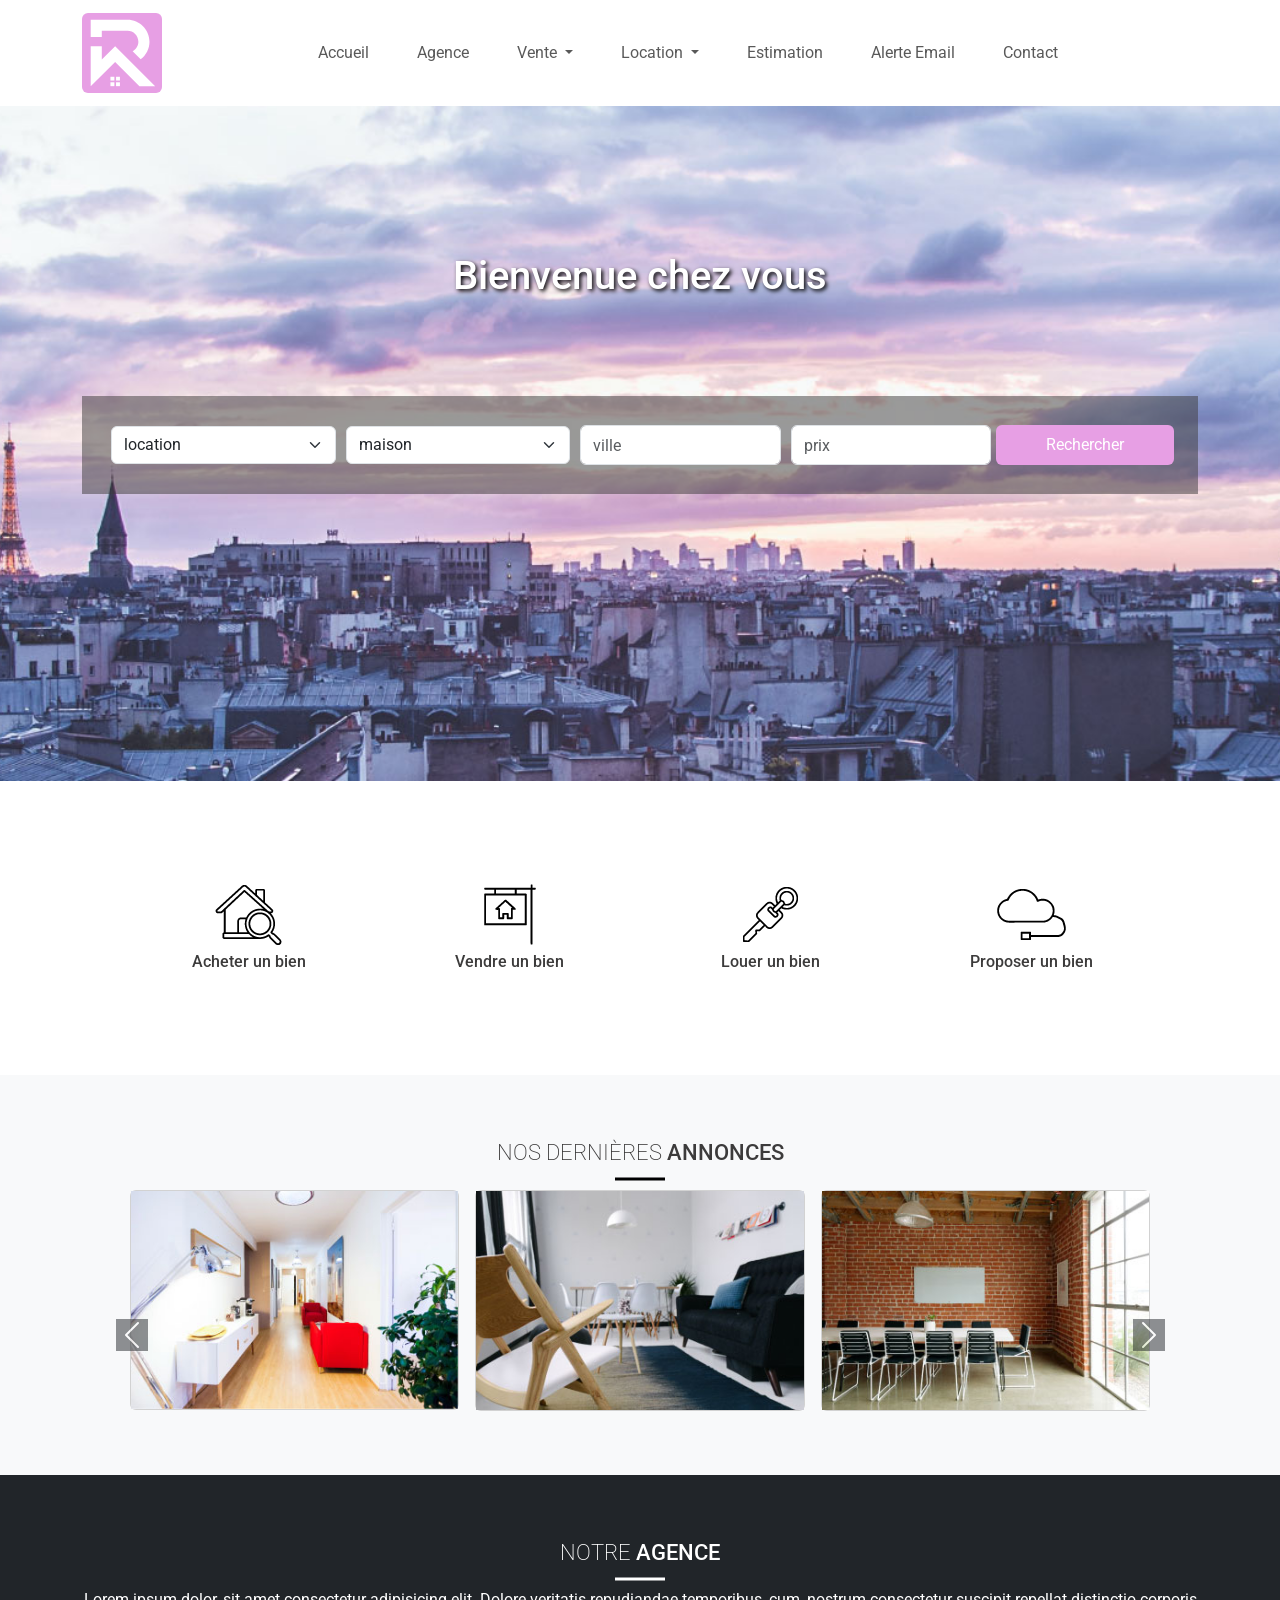
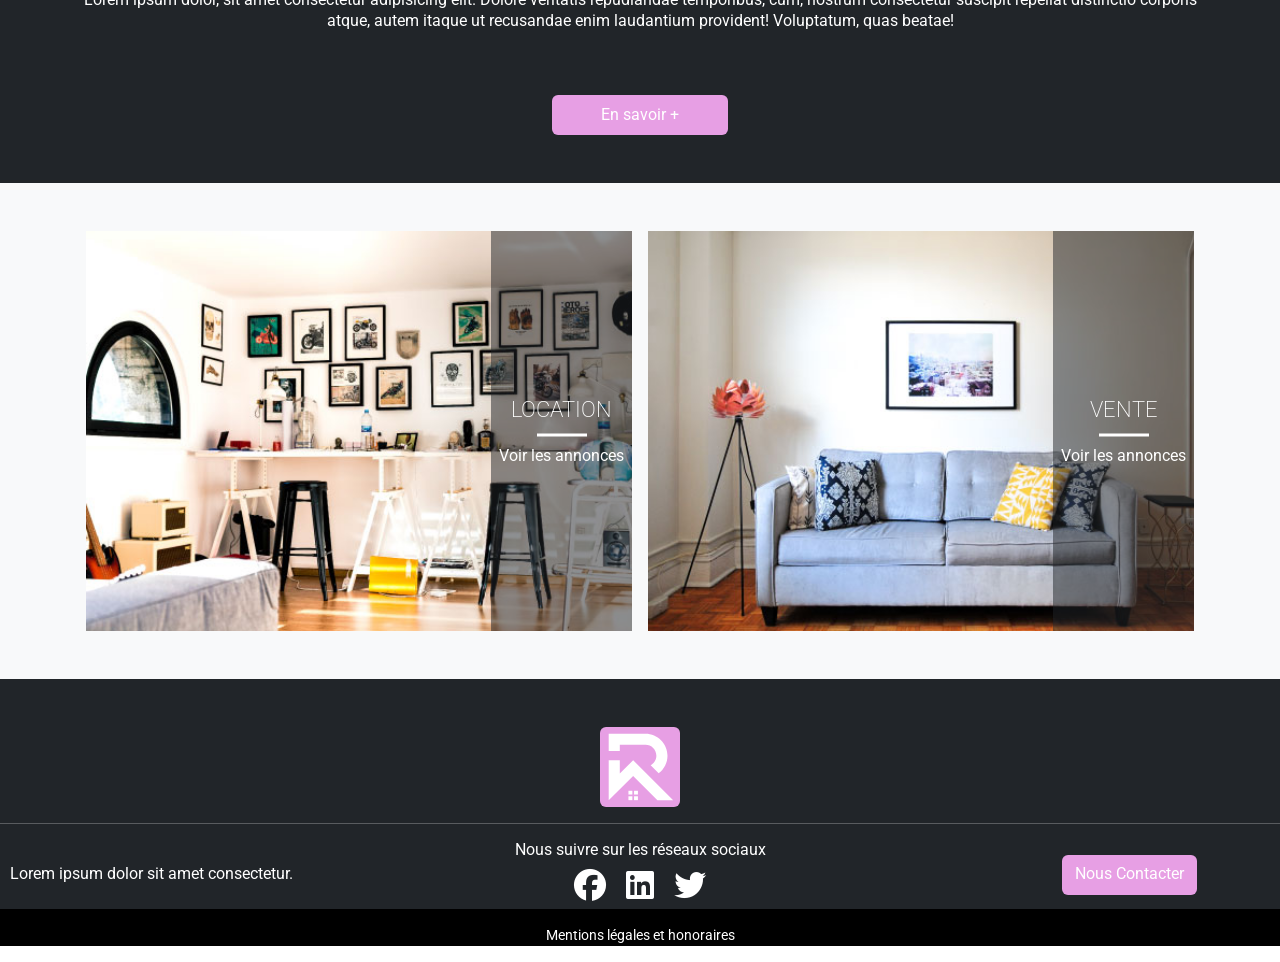
==== index.html @ dc6f0176 "Index déploiement" ====
<!DOCTYPE html>
<html lang="en">

<head>
    <meta charset="utf-8">
    <meta name="viewport" content="width=device-width, initial-scale=1">
    <title>Création site immobilier creer sites agence immobiliere</title>
    <meta name="description" content="Créer ou louer votre site d'agence immobilière de qualité professionnelle.">
    <link href="https://cdn.jsdelivr.net/npm/bootstrap@5.1.3/dist/css/bootstrap.min.css" rel="stylesheet">
    <script src="https://cdn.jsdelivr.net/npm/bootstrap@5.1.3/dist/js/bootstrap.bundle.min.js"></script>
    <link rel="stylesheet" href="css/style-consortium.css">
    <link
        href="https://fonts.googleapis.com/css2?family=Roboto:ital,wght@0,400;0,500;0,700;0,900;1,300;1,400;1,500;1,700;1,900&display=swap"
        rel="stylesheet">
    <link rel="stylesheet" href="https://cdnjs.cloudflare.com/ajax/libs/font-awesome/6.1.1/css/all.min.css">
</head>


<body>

    <header div class="container-fluid p-0">
        <nav class="navbar navbar-expand-lg navbar-light ">
            <div class="container">

                <a class="navbar-brand" href="#">
                    <img src="./img/logo.svg" height="80px" width="80px" class="rounded" alt="">
                </a>
                <button class="navbar-toggler" type="button" data-bs-toggle="collapse"
                    data-bs-target="#collapsibleNavbar">
                    <span class="navbar-toggler-icon"></span>
                </button>

                <div class="collapse navbar-collapse" id="collapsibleNavbar">
                    <ul class="navbar-nav mb-2 mb-lg-0 mx-auto">

                        <li class="nav-item p-3">
                            <a class="nav-link" href="#">Accueil</a>
                        </li>
                        <li class="nav-item p-3">
                            <a class="nav-link" href="#">Agence</a>
                        </li>
                        <li class="nav-item dropdown p-3">
                            <a class="nav-link dropdown-toggle" href="#" id="navbarDropdown" role="button"
                                data-bs-toggle="dropdown" aria-expanded="false">
                                Vente
                            </a>
                            <ul class="dropdown-menu" aria-labelledby="navbarDropdown">
                                <li><a class="dropdown-item" href="#">Action</a></li>
                                <li><a class="dropdown-item" href="#">Another action</a></li>
                                <li>
                                    <hr class="dropdown-divider">
                                </li>
                                <li><a class="dropdown-item" href="#">Something else here</a></li>
                            </ul>
                        </li>
                        <li class="nav-item dropdown p-3">
                            <a class="nav-link dropdown-toggle" href="#" id="navbarDropdown" role="button"
                                data-bs-toggle="dropdown" aria-expanded="false">
                                Location
                            </a>
                            <ul class="dropdown-menu" aria-labelledby="navbarDropdown">
                                <li><a class="dropdown-item" href="#">Action</a></li>
                                <li><a class="dropdown-item" href="#">Another action</a></li>
                                <li>
                                    <hr class="dropdown-divider">
                                </li>
                                <li><a class="dropdown-item" href="#">Something else here</a></li>
                            </ul>
                        </li>
                        <li class="nav-item p-3">
                            <a class="nav-link" href="#">Estimation</a>
                        </li>
                        <li class="nav-item p-3">
                            <a class="nav-link" href="#">Alerte Email</a>
                        </li>
                        <li class="nav-item p-3">
                            <a class="nav-link" href="#">Contact</a>
                        </li>

                    </ul>
                </div>
            </div>
        </nav>
    </header>

    <main class="container-fluid m-0 p-0">

        <!-- section de recherche -->

        <section id="search">
            <div class="container mx-auto mt-5">
                <h1 class="p-5 my-5 text-center">
                    Bienvenue chez vous
                </h1>

                <form class="form row justify-content-around align-items-center p-4 mx-auto my-5">

                    <select name="search[transaction]" id="" class=" col-md-2 form-select">
                        <option value="location">location</option>
                        <option value="vente">vente</option>
                        <option value="location">saisonnier</option>
                    </select>

                    <select name="search[bien]" class="col-sm-6 col-md-2 form-select">
                        <option value="appartement">appartement</option>
                        <option value="maison" selected>maison</option>
                        <option value="terrain">terrain</option>
                    </select>

                    <input type="text" class="col-sm-6 col-md-2 pt-2 form-control" name="search[ville]" id="ville"
                        cols="30" rows="1" placeholder="ville"></input>

                    <input type="text" class="rounded col-sm-6 col-md-2 pt-2 form-control" name="search[prix]" id="prix"
                        cols="30" rows="1" placeholder="prix"></input>
                    <button class="btn col-md-2 text-white py-0 rounded perso">Rechercher</button>

                </form>

            </div>

        </section>

        <!-- fin recherche -->

        <section class="container row justify-content-around p-5 my-5 mx-auto">
            <div class="col-md-3 text-center">
                <img src="./img/picto-acheter.png" alt="">
                <h3>Acheter un bien</h3>
            </div>
            <div class="col-md-3 text-center"> <img src="./img/picto-vendre.png" alt="">
                <h3>Vendre un bien</h3>
            </div>
            <div class="col-md-3 text-center"> <img src="./img/picto-louer.png" alt="">
                <h3>Louer un bien</h3>
            </div>
            <div class="col-md-3 text-center"> <img src="./img/picto-deposer.png" alt="">
                <h3>Proposer un bien</h3>
            </div>
        </section>


        <!-- carousel slide with cards -->

        <section class="py-5  bg-light">
            <div class="container">


                <!-- carousel starting point -->
                <div id="demo" class="carousel slide mx-5 position-relative" data-bs-ride="carousel">

                    <h2 class="text-center">
                        Nos dernières <strong>annonces</strong>
                    </h2>
                    <div class="carousel-inner mx-auto">

                        <!-- carousel set 1 -->
                        <div class="carousel-item active text-center">
                            <!-- 3 columns set 1 -->
                            <div class="row justify-content-around gx-3">

                                <div class="col-md-4 mb-3">
                                    <div class="card">
                                        <img class="img-fluid" alt="" src="/img/slide1.jpg">
                                    </div>
                                </div>
                                <div class="col-md-4 mb-3">
                                    <div class="card">
                                        <img class="img-fluid" alt="" src="./img/slide2.jpg">
                                    </div>
                                </div>
                                <div class="col-md-4 mb-3">
                                    <div class="card">
                                        <img class="img-fluid" alt="" src="./img/slide3.jpg">
                                    </div>
                                </div>
                            </div>
                        </div>
                        <!-- carousel set 2 (ici, les mêmes images) -->
                        <div class="carousel-item">
                            <!-- 3 columns set 2 -->
                            <div class="row mx-auto px-3">
                                <div class="col-md-4 mb-3">
                                    <div class="card">
                                        <img class="img-fluid" alt="" src="./img/slide1.jpg">
                                    </div>
                                </div>
                                <div class="col-md-4 mb-3">
                                    <div class="card">
                                        <img class="img-fluid" alt="" src="./img/slide2.jpg">
                                    </div>
                                </div>
                                <div class="col-md-4 mb-3">
                                    <div class="card">
                                        <img class="img-fluid" alt="" src="./img/slide3.jpg">
                                    </div>
                                </div>
                            </div>
                        </div>
                        <!-- end carousel set 2 -->
                    </div>

                    <!-- Left and right controls/icons -->
                    <button class="carousel-control-prev position-absolute" type="button" data-bs-target="#demo"
                        data-bs-slide="prev">
                        <span class="carousel-control-prev-icon bg-dark"></span>
                    </button>
                    <button class="carousel-control-next position-absolute" type="button" data-bs-target="#demo"
                        data-bs-slide="next">
                        <span class="carousel-control-next-icon bg-dark"></span>
                    </button>
                    <!-- end carousel -->
                </div>
            </div>
        </section>

        <section class="bg-dark text-center text-white mx-auto p-5">
            <div class="container">
                <h2>Notre
                    <strong>Agence</strong>
                </h2>
                <p>Lorem ipsum dolor, sit amet consectetur adipisicing elit. Dolore veritatis repudiandae temporibus,
                    cum,
                    nostrum consectetur suscipit repellat distinctio corporis atque, autem itaque ut recusandae enim
                    laudantium
                    provident! Voluptatum, quas beatae!</p>
                <button class="btn perso px-5 mt-5">En savoir +</button>
            </div>
        </section>

        <section class="p-5 bg-light">

            <div class="container mx-auto row justify-content-around g-3">
                <div class="col-md-6">
                    <div id="location" class="position-relative">
                        <div
                            class="bg-dark bg-opacity-50 text-white position-absolute h-100 text-center d-flex flex-column justify-content-center px-2">
                            <h2>Location</h2>
                            <p><a href="" class="text-white">Voir les annonces</a>
                            </p>

                        </div>
                    </div>
                </div>

                <div class="col-md-6">
                    <div id="vente" class="position-relative">
                        <div
                            class="bg-dark bg-opacity-50 text-white position-absolute h-100 text-center d-flex flex-column justify-content-center px-2">
                            <h2>
                                Vente
                            </h2>
                            <p><a href="" class="text-white">Voir les annonces</a>
                            </p>
                        </div>
                    </div>
                </div>

            </div>
        </section>

    </main>


    <footer class="container-fluid bg-dark text-center text-white pt-5 px-0">

        <a href="#">
            <img src="./img/logo.svg" height="80px" width="80px" class="rounded" alt="">
        </a>
        <hr>
        <div class="row justify-content-between align-items-center">
            <div class="col-md-3">Lorem ipsum dolor sit amet consectetur.</div>
            <div class="col-md-3">Nous suivre sur les réseaux sociaux
                <div>
                    <i class="fa-brands fa-facebook fa-2x m-2"></i>
                    <i class="fa-brands fa-linkedin fa-2x m-2"></i>
                    <i class="fa-brands fa-twitter fa-2x m-2"></i>

                </div>
            </div>
            <div class="col-md-3">
                <a href="" class="btn perso">Nous Contacter</a>
            </div>
        </div>

        <div id="mentions" class="bg-black text-white pt-3">

            <p>
                <small>Mentions légales et honoraires</small>
            </p>

        </div>

    </footer>


</body>

</html>
---- css/style-consortium.css ----
* {
    padding: 0;
    margin: 0;
    box-sizing: border-box;
}

body {
    line-height: 1.3;
    font-family: 'Roboto', sans-serif;
    color: #3c3b3b;
}

a {
    text-decoration: none;
}

#search {
    background: url("../img/bg-img.jpg") no-repeat center center;
    background-size: cover;
    height: 75vh;
    padding-top: 50px;
}

h1 {
    color: white;
    text-shadow: 2px 2px 4px #000000;
}



.perso {
    background-color: #e79fe4;
    color: white;
    height: 40px
}

#search form {
    background-color: rgba(60, 59, 59, 0.5);
    color: white;

}

#search .form-select,
#search .form-control {
    margin: 5px;
    flex: 1;
}

.carousel-control-prev,
.carousel-control-next {
    top: 120px;
}

.carousel-control-prev {
    left: -75px;
}

.carousel-control-next {
    right: -75px;
}

#vente,
#location {
    background-size: cover;
    background-repeat: no-repeat;
    height: 400px;
    flex: 1;

}

#vente {
    background-image: url("../img/vente.jpg");
}

#vente>div,
#location>div {
    right: 0;
}

#vente>div:hover,
#location>div:hover {
    width: 100%;
    cursor: pointer;
}

#location {
    background-image: url("../img/location.jpg");
}


h3 {
    font-size: 1rem;
}

h2 {
    font-size: 1.4rem;
    position: relative;
    font-weight: 200;
    text-transform: uppercase;
    padding: 1rem 0;
}

h2 strong {
    font-weight: 500;
}

h2::after {
    content: "";
    position: absolute;
    z-index: 3000;
    left: 50%;
    right: 50%;
    bottom: 0;
    height: 3px;
    background-color: white;
    width: 50px;
    transform: translate(-50%, -50%);
    transition: all 0.5s ease-in-out;
}

section:nth-child(3) h2::after {
    background-color: black;
}



@media screen and (max-width:768px) {

    #search .form-select,
    #search .form-control {
        flex: auto;
    }

    #search {
        padding-top: 0;
    }

    #vente,
    #location {
        flex: auto;
    }

    #vente,
    #location {
        background-size: cover;
        background-position: center center;
    }

}
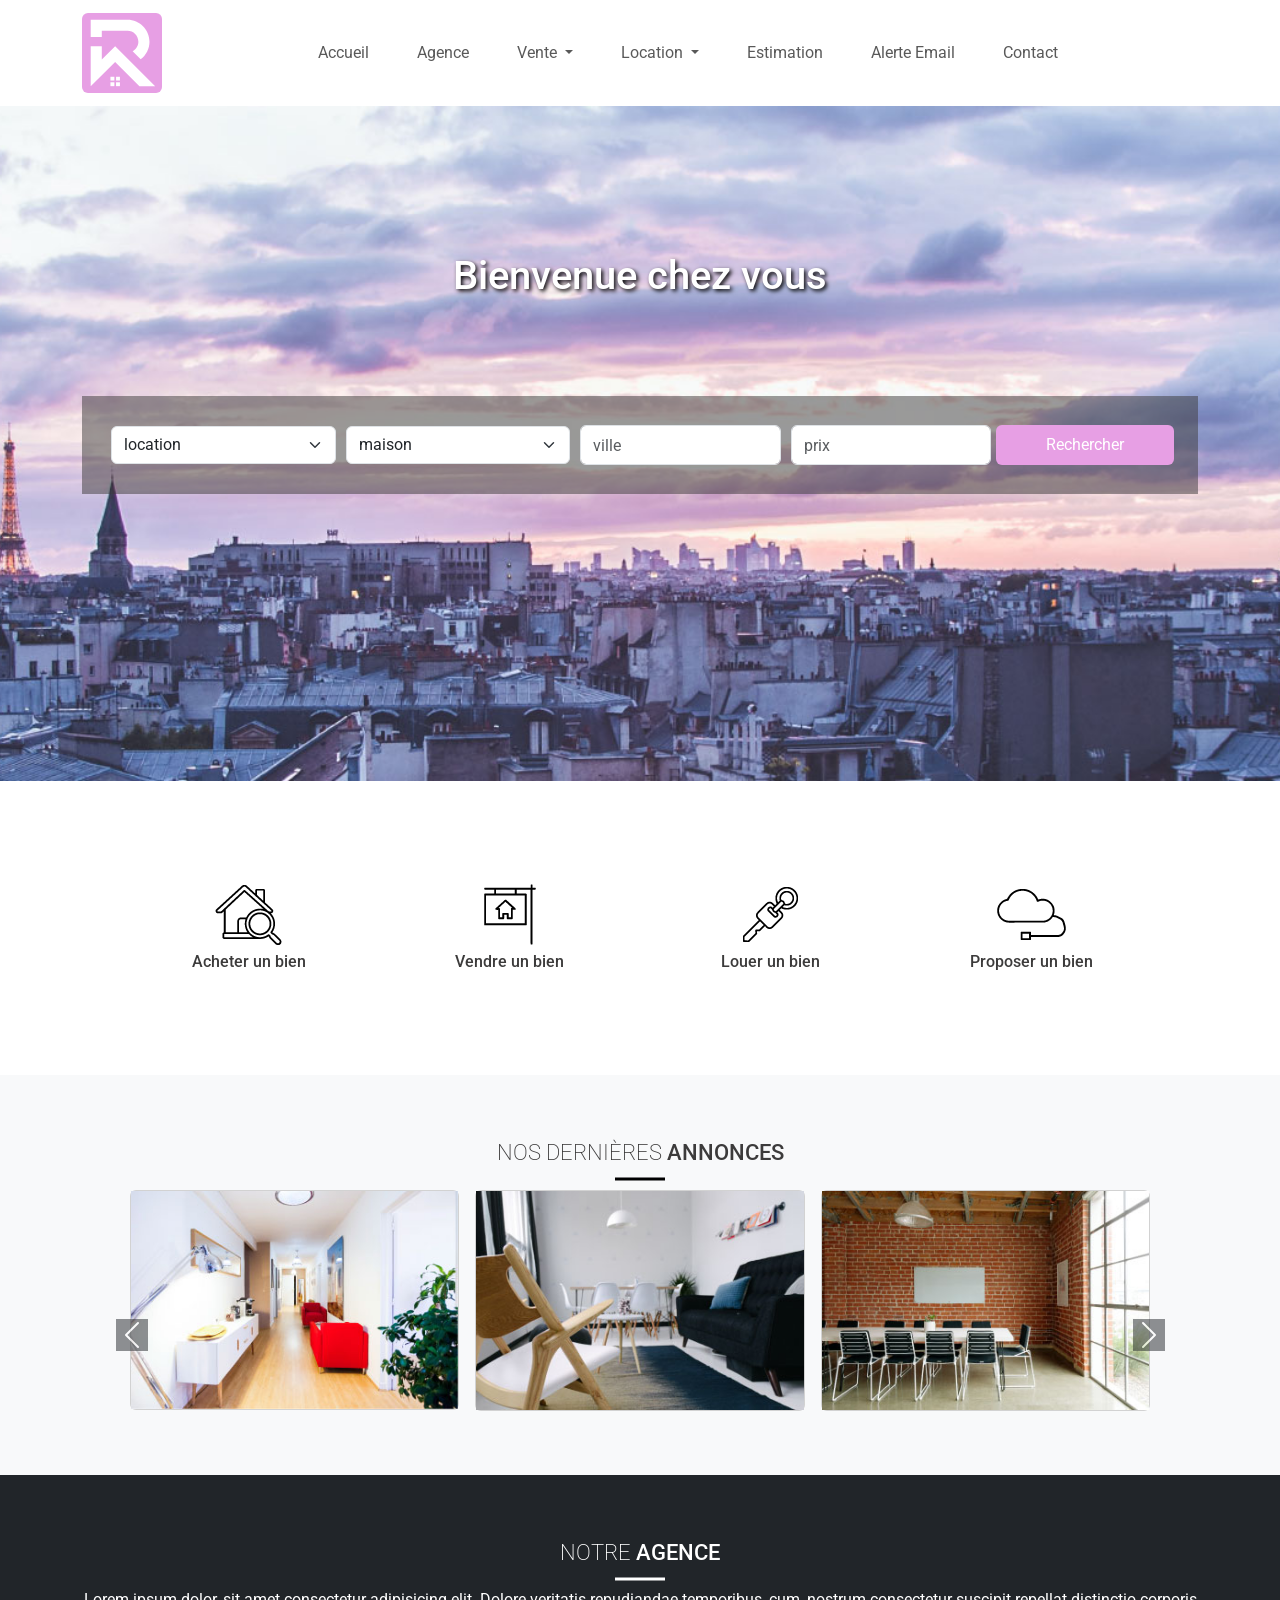
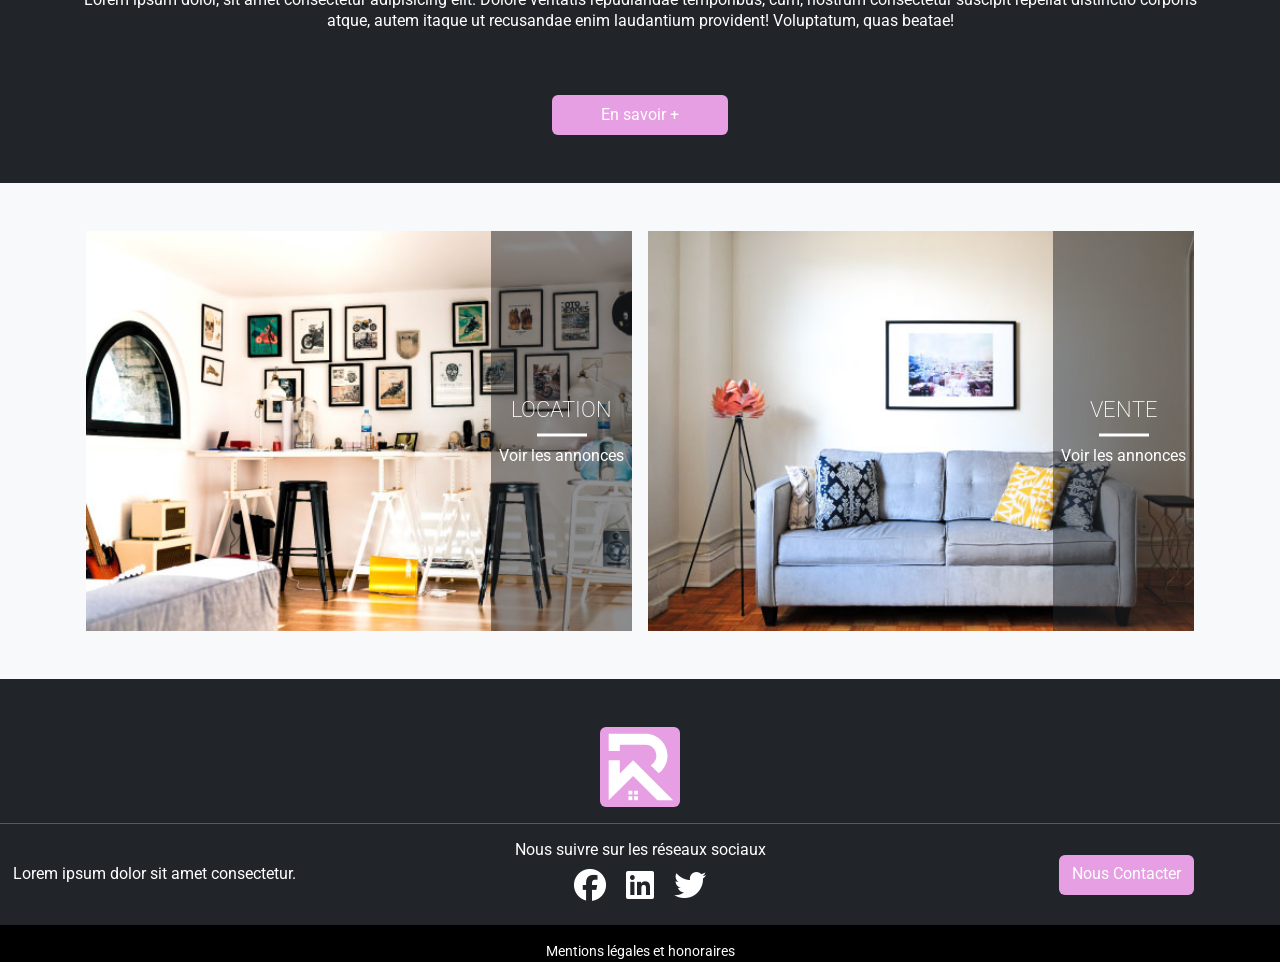
==== commit 50a039f4: "Ajustement footer" ====
--- a/index.html
+++ b/index.html
@@ -267,7 +267,7 @@
             <img src="./img/logo.svg" height="80px" width="80px" class="rounded" alt="">
         </a>
         <hr>
-        <div class="row justify-content-between align-items-center">
+        <div class="row justify-content-between align-items-center pb-3 g-3">
             <div class="col-md-3">Lorem ipsum dolor sit amet consectetur.</div>
             <div class="col-md-3">Nous suivre sur les réseaux sociaux
                 <div>
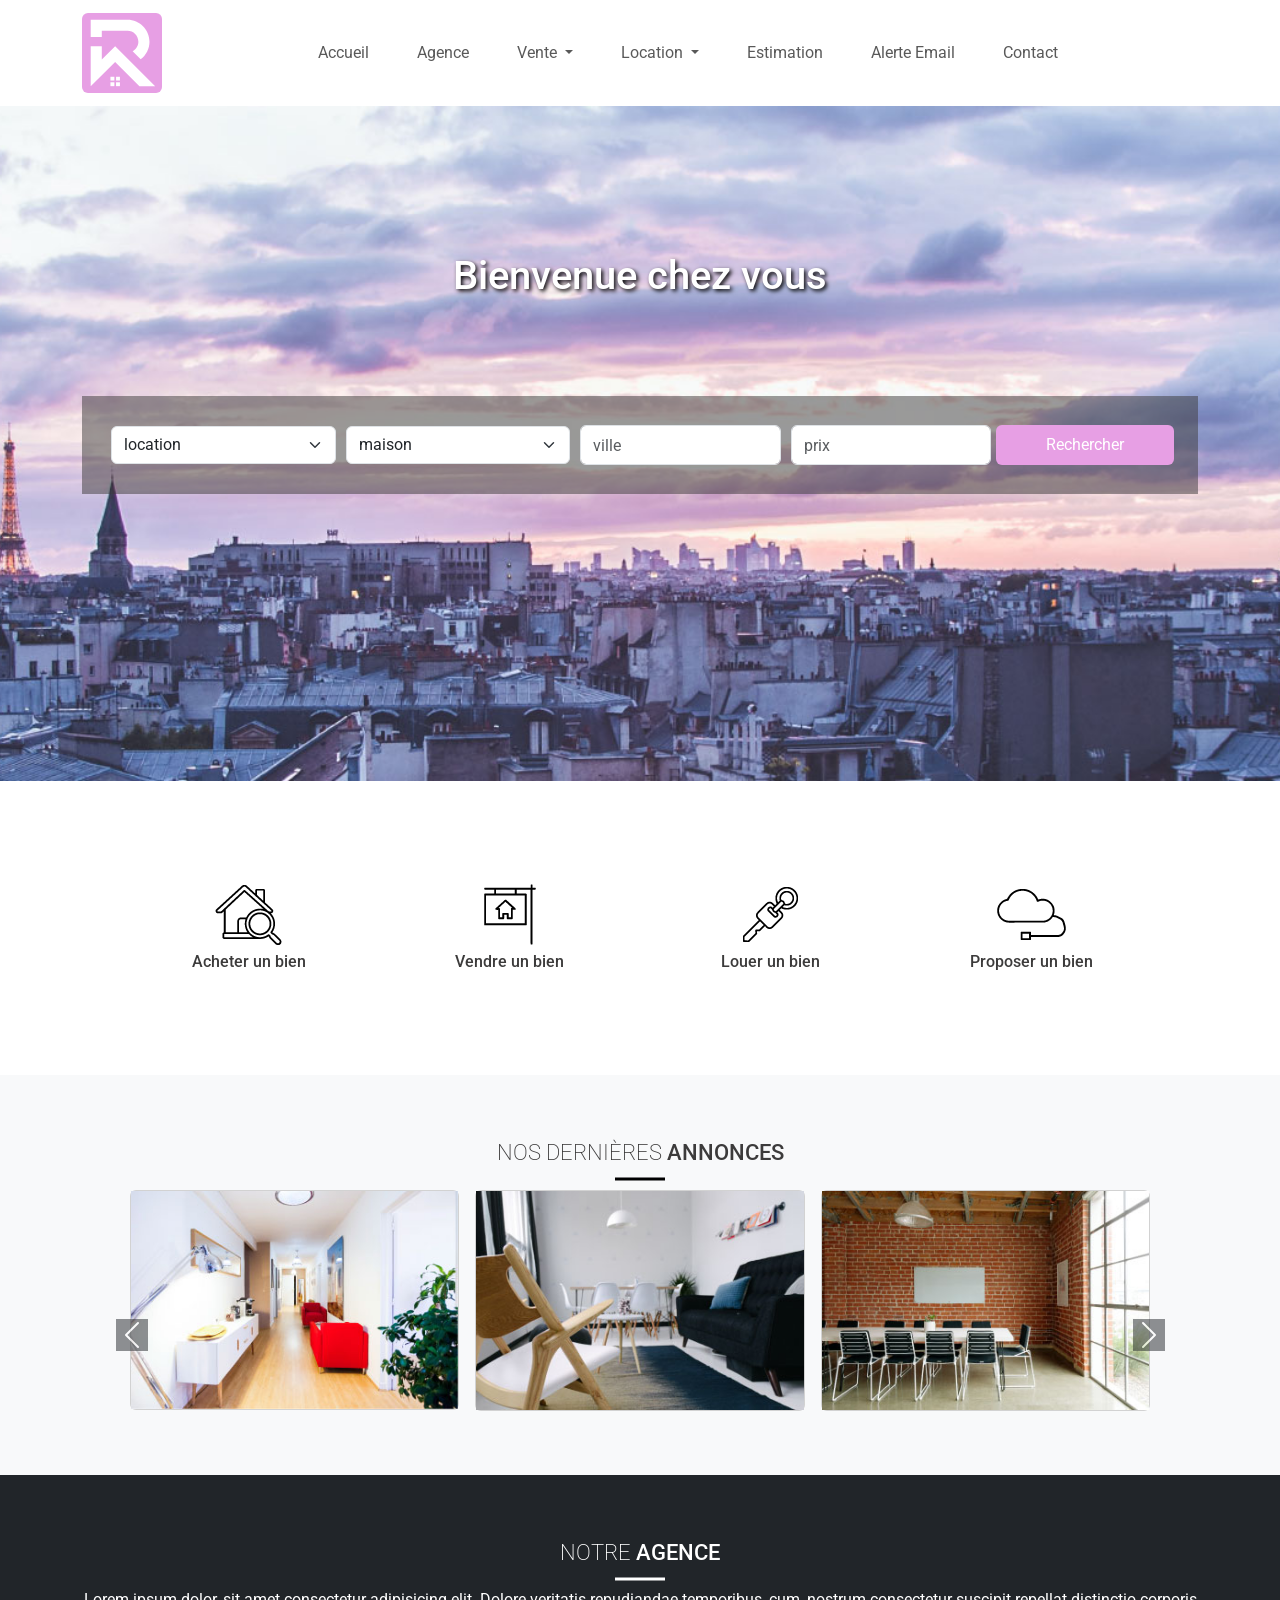
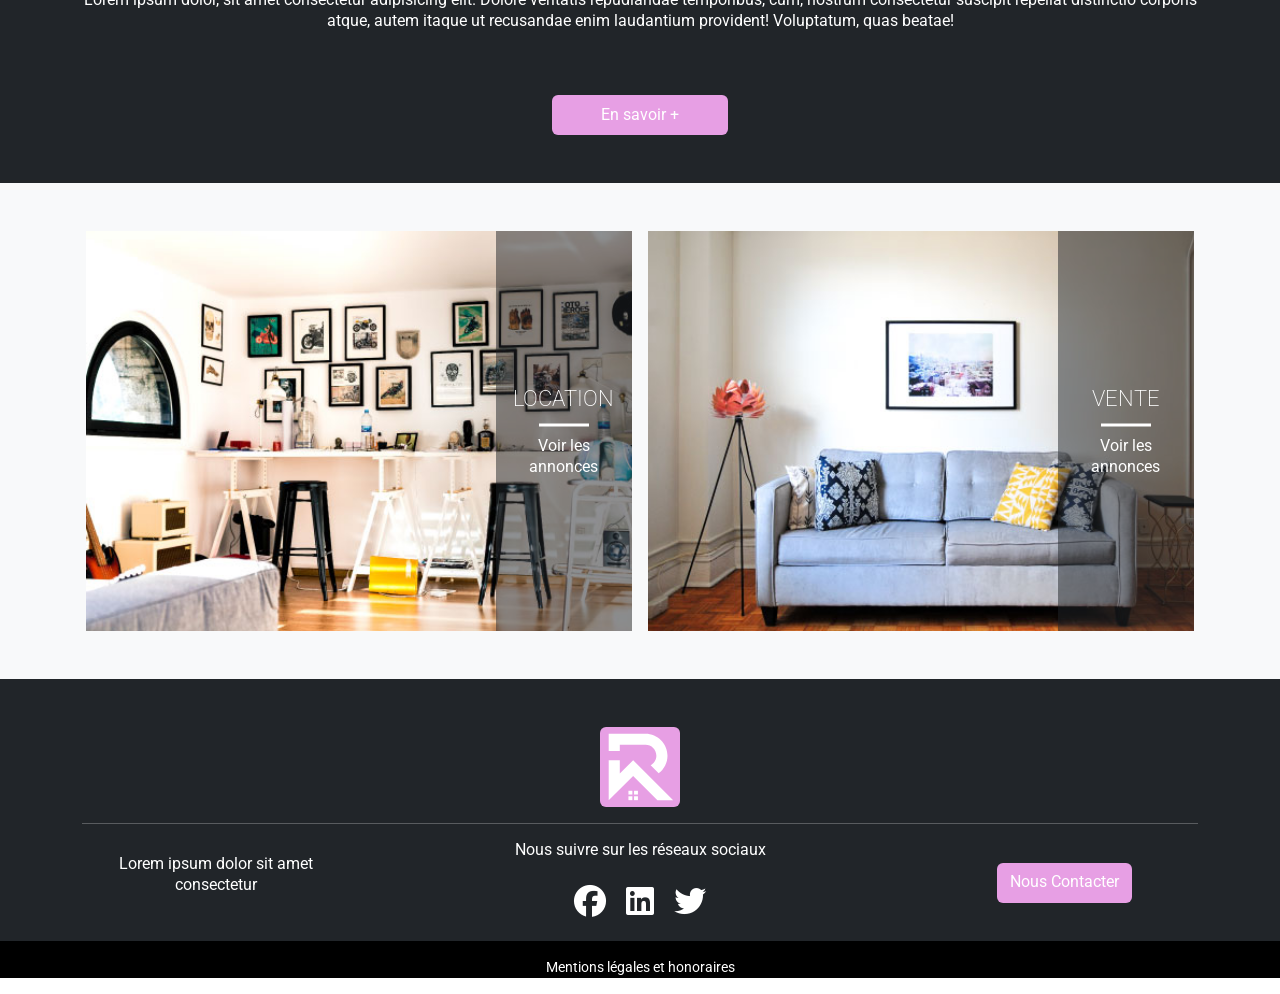
==== commit eb3e2d53: "Ajout container manquant dans footer, ajustement courousel et transitions dernière section" ====
--- a/index.html
+++ b/index.html
@@ -141,9 +141,8 @@
 
         <!-- carousel slide with cards -->
 
-        <section class="py-5  bg-light">
-            <div class="container">
-
+        <section class="py-5 bg-light">
+            <div class="container mx-auto">
 
                 <!-- carousel starting point -->
                 <div id="demo" class="carousel slide mx-5 position-relative" data-bs-ride="carousel">
@@ -156,7 +155,7 @@
                         <!-- carousel set 1 -->
                         <div class="carousel-item active text-center">
                             <!-- 3 columns set 1 -->
-                            <div class="row justify-content-around gx-3">
+                            <div class="row justify-content-around g-3">
 
                                 <div class="col-md-4 mb-3">
                                     <div class="card">
@@ -176,9 +175,10 @@
                             </div>
                         </div>
                         <!-- carousel set 2 (ici, les mêmes images) -->
-                        <div class="carousel-item">
+                        <div class="carousel-item text-center">
                             <!-- 3 columns set 2 -->
-                            <div class="row mx-auto px-3">
+                            <div class="row justify-content-around g-3">
+
                                 <div class="col-md-4 mb-3">
                                     <div class="card">
                                         <img class="img-fluid" alt="" src="./img/slide1.jpg">
@@ -213,8 +213,8 @@
             </div>
         </section>
 
-        <section class="bg-dark text-center text-white mx-auto p-5">
-            <div class="container">
+        <section class="bg-dark text-center text-white p-5">
+            <div class="container mx-auto">
                 <h2>Notre
                     <strong>Agence</strong>
                 </h2>
@@ -263,27 +263,37 @@
 
     <footer class="container-fluid bg-dark text-center text-white pt-5 px-0">
 
-        <a href="#">
-            <img src="./img/logo.svg" height="80px" width="80px" class="rounded" alt="">
-        </a>
-        <hr>
-        <div class="row justify-content-between align-items-center pb-3 g-3">
-            <div class="col-md-3">Lorem ipsum dolor sit amet consectetur.</div>
-            <div class="col-md-3">Nous suivre sur les réseaux sociaux
-                <div>
-                    <i class="fa-brands fa-facebook fa-2x m-2"></i>
-                    <i class="fa-brands fa-linkedin fa-2x m-2"></i>
-                    <i class="fa-brands fa-twitter fa-2x m-2"></i>
-
-                </div>
-            </div>
-            <div class="col-md-3">
-                <a href="" class="btn perso">Nous Contacter</a>
-            </div>
+        <div class="container">
+
+            <a href="#">
+                <img src="./img/logo.svg" height="80px" width="80px" class="rounded" alt="">
+            </a>
+            <hr>
+            <div class="row justify-content-between align-items-center pb-3 g-3">
+                <div class="col-md-3">
+                    <p>
+                        Lorem ipsum dolor sit amet consectetur
+                    </p>
+
+                </div>
+                <div class="col-md-3">
+                    <p>
+                        Nous suivre sur les réseaux sociaux
+                    </p>
+                    <div>
+                        <i class="fa-brands fa-facebook fa-2x m-2"></i>
+                        <i class="fa-brands fa-linkedin fa-2x m-2"></i>
+                        <i class="fa-brands fa-twitter fa-2x m-2"></i>
+                    </div>
+                </div>
+                <div class="col-md-3">
+                    <a href="" class="btn perso">Nous Contacter</a>
+                </div>
+            </div>
+
         </div>
 
-        <div id="mentions" class="bg-black text-white pt-3">
-
+        <div class="bg-black text-white pt-3">
             <p>
                 <small>Mentions légales et honoraires</small>
             </p>
--- a/css/style-consortium.css
+++ b/css/style-consortium.css
@@ -1,4 +1,4 @@
-* {
+*, .container-fluid {
     padding: 0;
     margin: 0;
     box-sizing: border-box;
@@ -65,7 +65,6 @@
     background-repeat: no-repeat;
     height: 400px;
     flex: 1;
-
 }
 
 #vente {
@@ -75,12 +74,15 @@
 #vente>div,
 #location>div {
     right: 0;
+    width: 25%;
+    transition:0.5s ease-in;
 }
 
 #vente>div:hover,
 #location>div:hover {
     width: 100%;
     cursor: pointer;
+
 }
 
 #location {
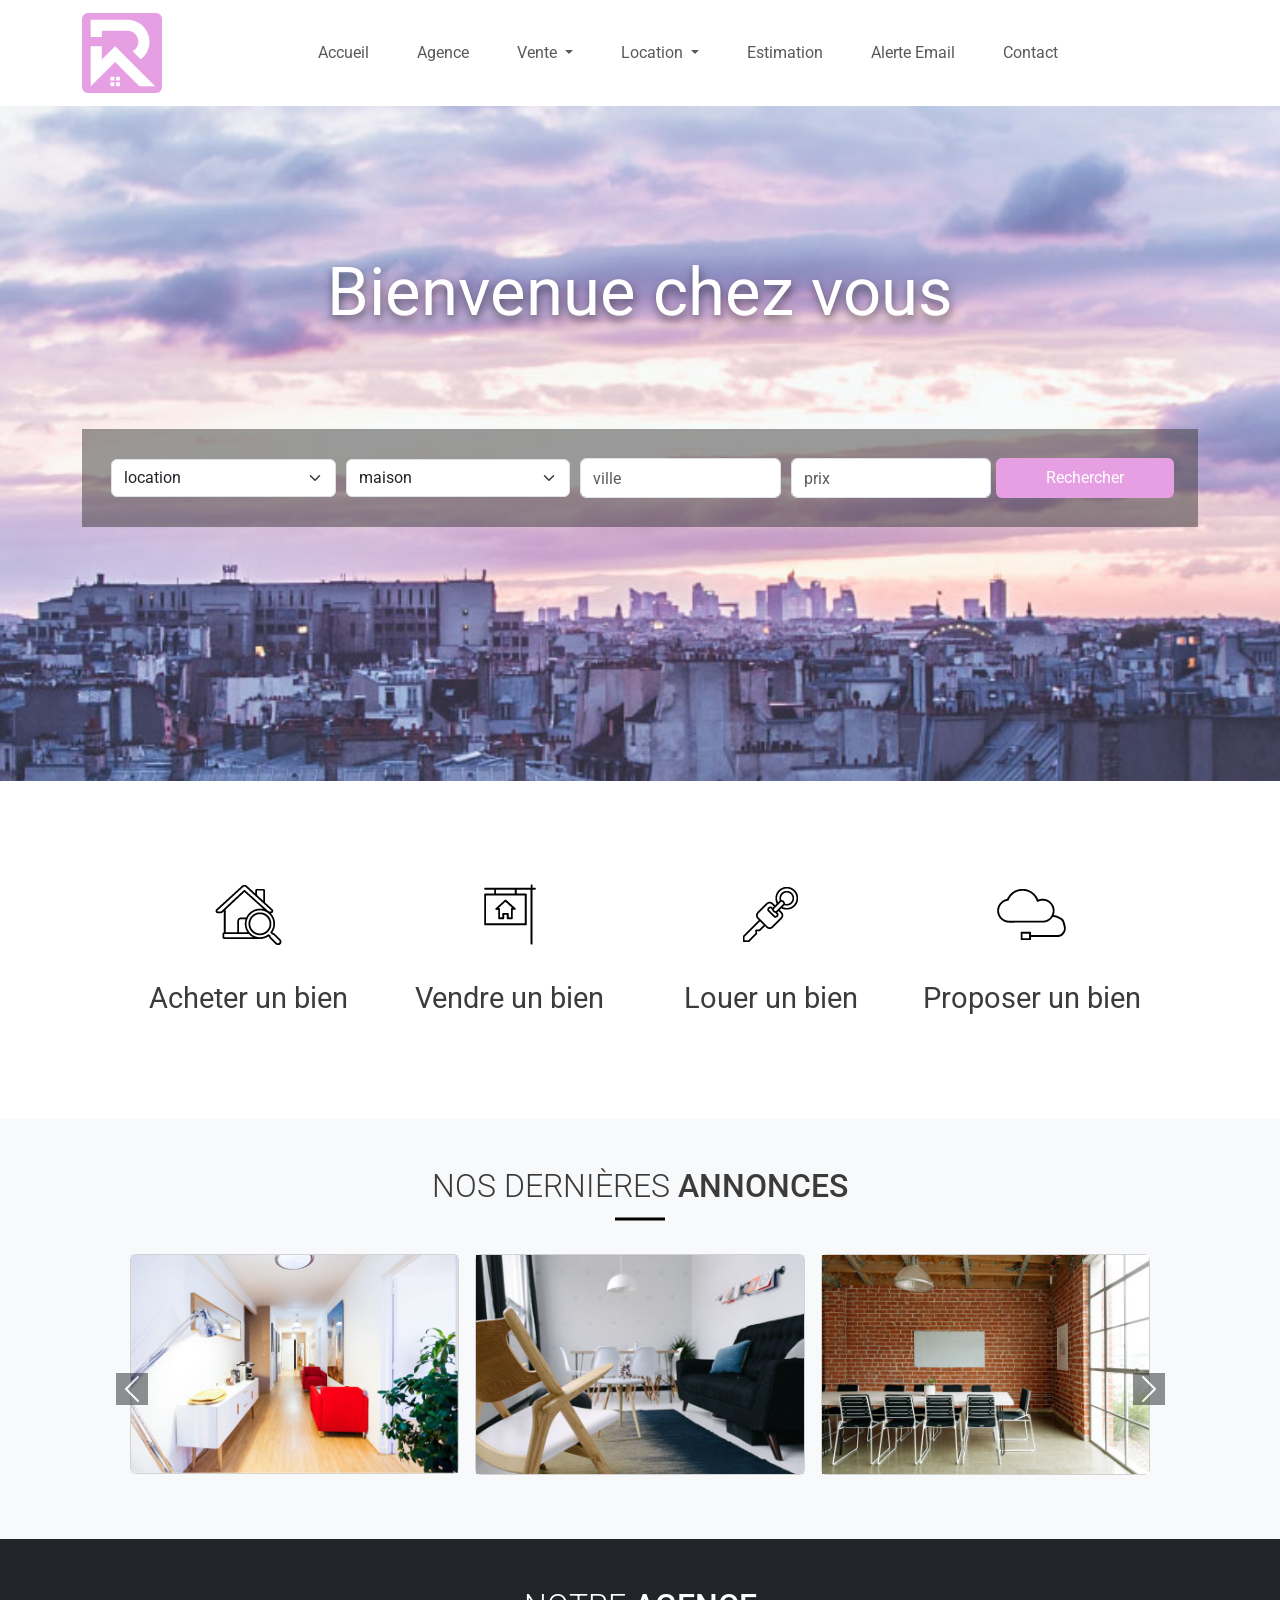
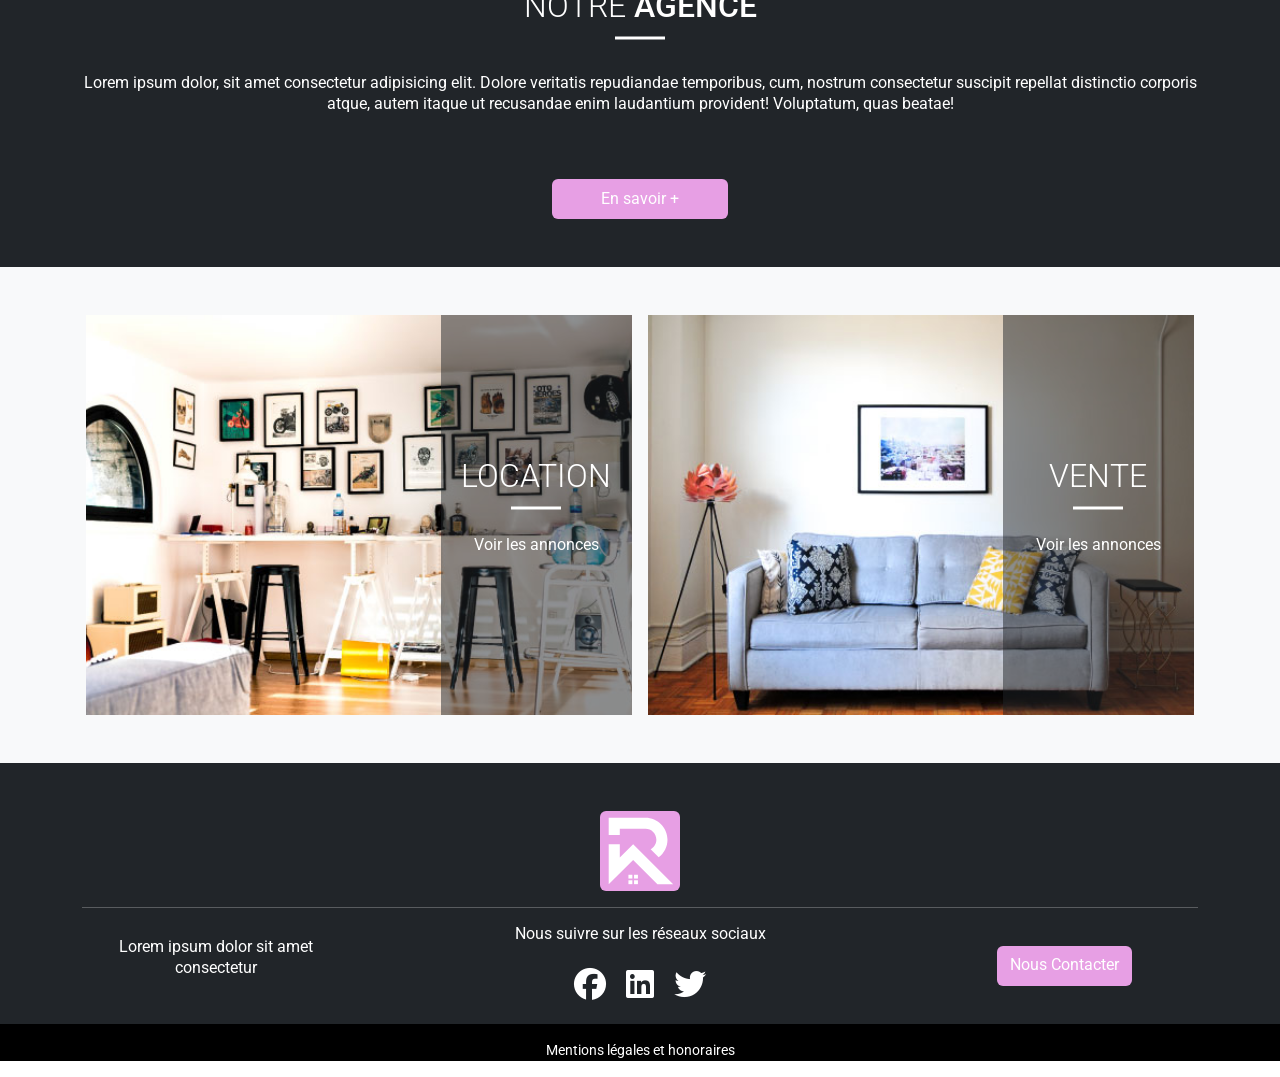
==== commit 07a6827f: "IntersectionObserver, ajustement taille titreset dernière section mobiles" ====
--- a/index.html
+++ b/index.html
@@ -8,10 +8,12 @@
     <meta name="description" content="Créer ou louer votre site d'agence immobilière de qualité professionnelle.">
     <link href="https://cdn.jsdelivr.net/npm/bootstrap@5.1.3/dist/css/bootstrap.min.css" rel="stylesheet">
     <script src="https://cdn.jsdelivr.net/npm/bootstrap@5.1.3/dist/js/bootstrap.bundle.min.js"></script>
-    <link rel="stylesheet" href="css/style-consortium.css">
-    <link
-        href="https://fonts.googleapis.com/css2?family=Roboto:ital,wght@0,400;0,500;0,700;0,900;1,300;1,400;1,500;1,700;1,900&display=swap"
-        rel="stylesheet">
+    <script src="script.js" defer></script>
+    <link rel="stylesheet" href="css/style-consortium.css" rel="stylesheet" media="all">
+    <!-- fonts -->
+    <link rel="preconnect" href="https://fonts.googleapis.com">
+    <link rel="preconnect" href="https://fonts.gstatic.com" crossorigin>
+    <link href="https://fonts.googleapis.com/css2?family=Roboto:wght@300;400;500&display=swap" rel="stylesheet">
     <link rel="stylesheet" href="https://cdnjs.cloudflare.com/ajax/libs/font-awesome/6.1.1/css/all.min.css">
 </head>
 
@@ -124,16 +126,16 @@
 
         <section class="container row justify-content-around p-5 my-5 mx-auto">
             <div class="col-md-3 text-center">
-                <img src="./img/picto-acheter.png" alt="">
+                <img src="./img/picto-acheter.png" loading="lazy" alt="acheter un bien">
                 <h3>Acheter un bien</h3>
             </div>
-            <div class="col-md-3 text-center"> <img src="./img/picto-vendre.png" alt="">
+            <div class="col-md-3 text-center"> <img src="./img/picto-vendre.png" loading="lazy" alt="vendre un bien">
                 <h3>Vendre un bien</h3>
             </div>
-            <div class="col-md-3 text-center"> <img src="./img/picto-louer.png" alt="">
+            <div class="col-md-3 text-center"> <img src="./img/picto-louer.png" loading="lazy" alt="louer un bien">
                 <h3>Louer un bien</h3>
             </div>
-            <div class="col-md-3 text-center"> <img src="./img/picto-deposer.png" alt="">
+            <div class="col-md-3 text-center"> <img src="./img/picto-deposer.png" loading="lazy" alt="proposer un bien">
                 <h3>Proposer un bien</h3>
             </div>
         </section>
@@ -150,7 +152,7 @@
                     <h2 class="text-center">
                         Nos dernières <strong>annonces</strong>
                     </h2>
-                    <div class="carousel-inner mx-auto">
+                    <div class="carousel-inner mx-auto mt-5">
 
                         <!-- carousel set 1 -->
                         <div class="carousel-item active text-center">
@@ -159,7 +161,7 @@
 
                                 <div class="col-md-4 mb-3">
                                     <div class="card">
-                                        <img class="img-fluid" alt="" src="/img/slide1.jpg">
+                                        <img class="img-fluid" alt="" src="./img/slide1.jpg">
                                     </div>
                                 </div>
                                 <div class="col-md-4 mb-3">
@@ -218,7 +220,8 @@
                 <h2>Notre
                     <strong>Agence</strong>
                 </h2>
-                <p>Lorem ipsum dolor, sit amet consectetur adipisicing elit. Dolore veritatis repudiandae temporibus,
+                <p class="mt-5">Lorem ipsum dolor, sit amet consectetur adipisicing elit. Dolore veritatis repudiandae
+                    temporibus,
                     cum,
                     nostrum consectetur suscipit repellat distinctio corporis atque, autem itaque ut recusandae enim
                     laudantium
@@ -235,9 +238,8 @@
                         <div
                             class="bg-dark bg-opacity-50 text-white position-absolute h-100 text-center d-flex flex-column justify-content-center px-2">
                             <h2>Location</h2>
-                            <p><a href="" class="text-white">Voir les annonces</a>
+                            <p class="mt-4"><a href="" class="text-white">Voir les annonces</a>
                             </p>
-
                         </div>
                     </div>
                 </div>
@@ -249,7 +251,7 @@
                             <h2>
                                 Vente
                             </h2>
-                            <p><a href="" class="text-white">Voir les annonces</a>
+                            <p class="mt-4"><a href="" class="text-white">Voir les annonces</a>
                             </p>
                         </div>
                     </div>
@@ -302,7 +304,6 @@
 
     </footer>
 
-
 </body>
 
 </html>
--- a/css/style-consortium.css
+++ b/css/style-consortium.css
@@ -1,4 +1,5 @@
-*, .container-fluid {
+*,
+.container-fluid {
     padding: 0;
     margin: 0;
     box-sizing: border-box;
@@ -19,14 +20,58 @@
     background-size: cover;
     height: 75vh;
     padding-top: 50px;
+    background-attachment: fixed;
 }
 
 h1 {
     color: white;
-    text-shadow: 2px 2px 4px #000000;
+    opacity: 0;
+    font-size: calc(1em + 4vw);
+    font-weight: 400;
+    text-shadow: 1px 5px 10px rgba(0, 0, 0, 0.5);
+    transition: all 2s ease-out;
 }
 
+h3 {
+    font-size: calc(1rem + 1vw);
+    font-weight: 400;
+    margin-top: calc(1rem + 1vw);
+}
 
+h2 {
+    font-size: calc(1.2rem + 1vw);
+    margin-bottom: 1rem;
+    font-weight: 300;
+    text-transform: uppercase;
+    position: relative;
+}
+
+h2 strong {
+    font-weight: 500;
+}
+
+h2::after {
+    content: "";
+    position: absolute;
+    left: 50%;
+    right: 50%;
+    bottom: -1rem;
+    height: 3px;
+    background-color: white;
+    width: 50px;
+    transform: translate(-50%, -50%);
+    transition: all 0.5s ease-in-out;
+}
+
+.show {
+    opacity: 1;
+    bottom: 0;
+}
+
+section{
+    opacity: 0;
+    transition: all 1s ease-out;
+}
 
 .perso {
     background-color: #e79fe4;
@@ -37,7 +82,6 @@
 #search form {
     background-color: rgba(60, 59, 59, 0.5);
     color: white;
-
 }
 
 #search .form-select,
@@ -63,6 +107,7 @@
 #location {
     background-size: cover;
     background-repeat: no-repeat;
+    background-position: center center;
     height: 400px;
     flex: 1;
 }
@@ -74,56 +119,23 @@
 #vente>div,
 #location>div {
     right: 0;
-    width: 25%;
-    transition:0.5s ease-in;
+    width: 35%;
+    transition: 0.5s ease-in;
 }
 
 #vente>div:hover,
 #location>div:hover {
     width: 100%;
     cursor: pointer;
-
 }
 
 #location {
     background-image: url("../img/location.jpg");
 }
 
-
-h3 {
-    font-size: 1rem;
-}
-
-h2 {
-    font-size: 1.4rem;
-    position: relative;
-    font-weight: 200;
-    text-transform: uppercase;
-    padding: 1rem 0;
-}
-
-h2 strong {
-    font-weight: 500;
-}
-
-h2::after {
-    content: "";
-    position: absolute;
-    z-index: 3000;
-    left: 50%;
-    right: 50%;
-    bottom: 0;
-    height: 3px;
-    background-color: white;
-    width: 50px;
-    transform: translate(-50%, -50%);
-    transition: all 0.5s ease-in-out;
-}
-
 section:nth-child(3) h2::after {
     background-color: black;
 }
-
 
 
 @media screen and (max-width:768px) {
@@ -142,10 +154,9 @@
         flex: auto;
     }
 
-    #vente,
-    #location {
-        background-size: cover;
-        background-position: center center;
+    #vente>div,
+    #location>div {
+        width:100%;        
     }
 
 }
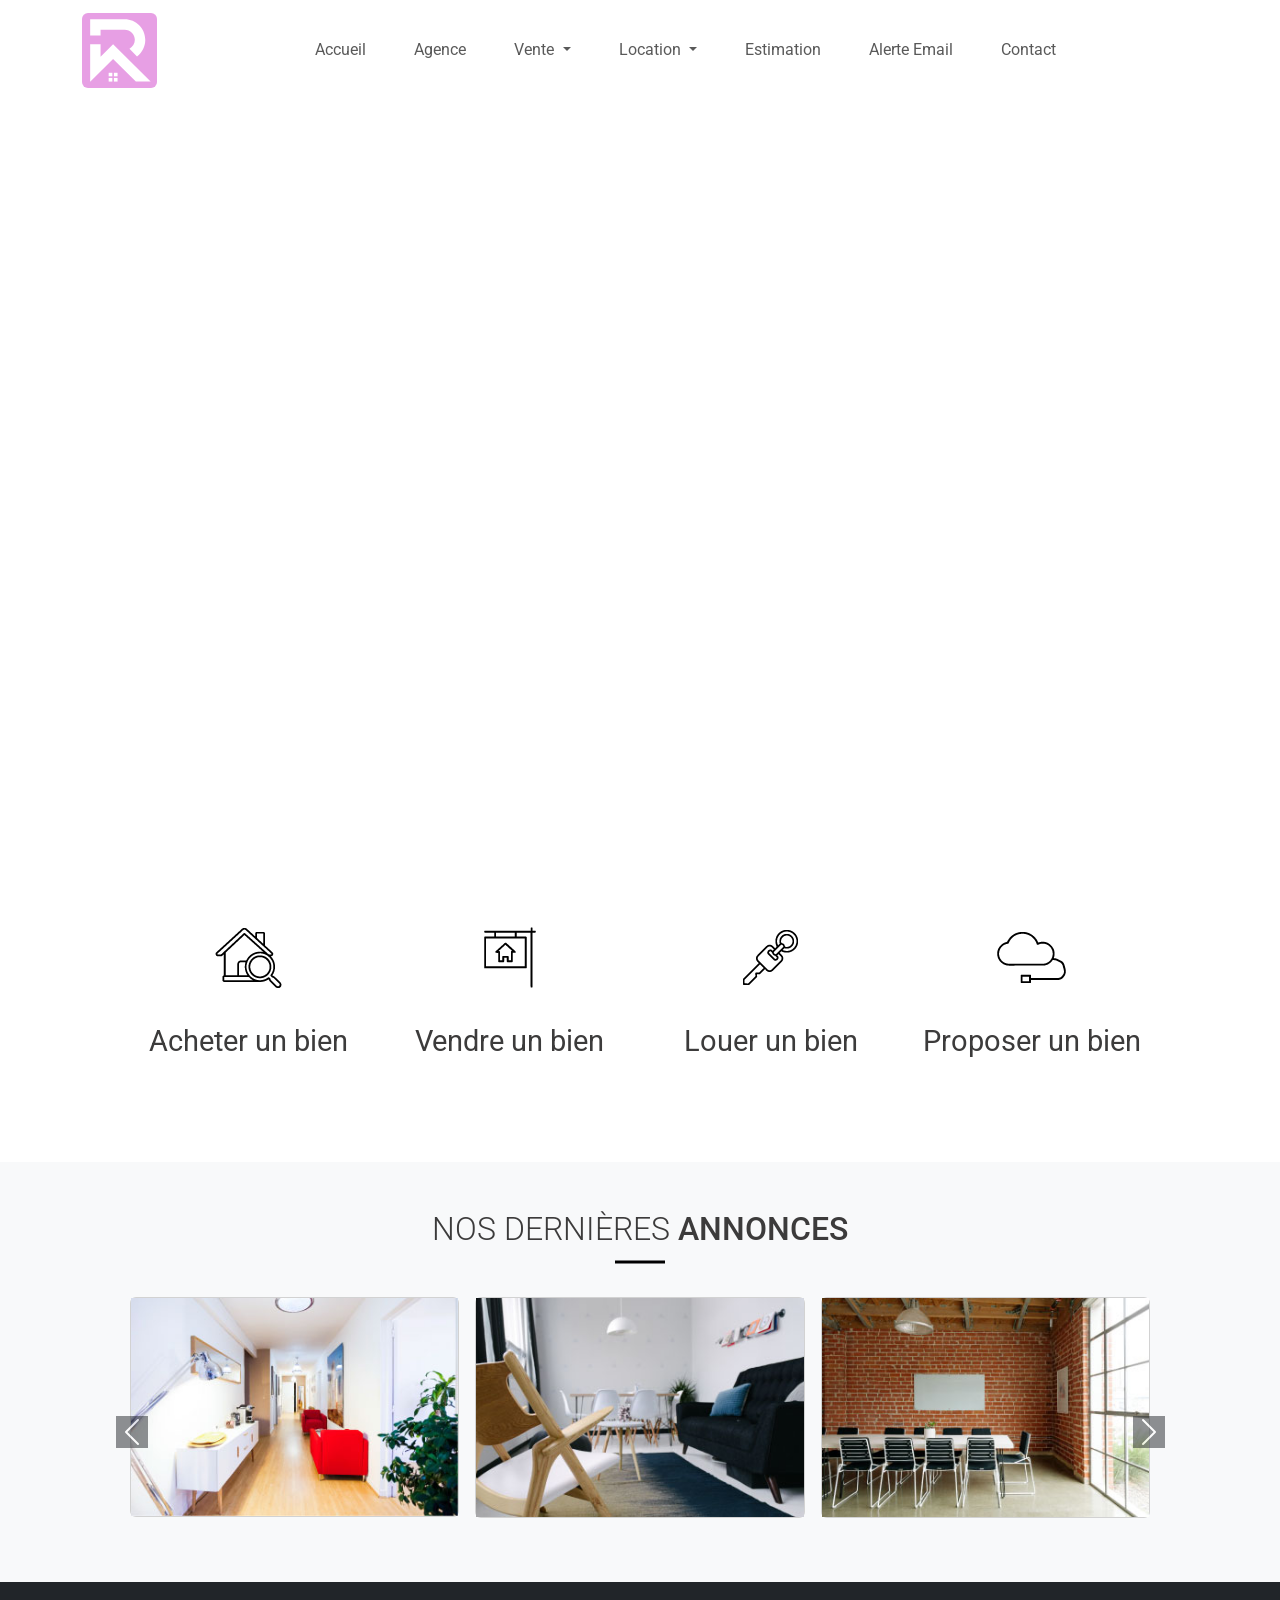
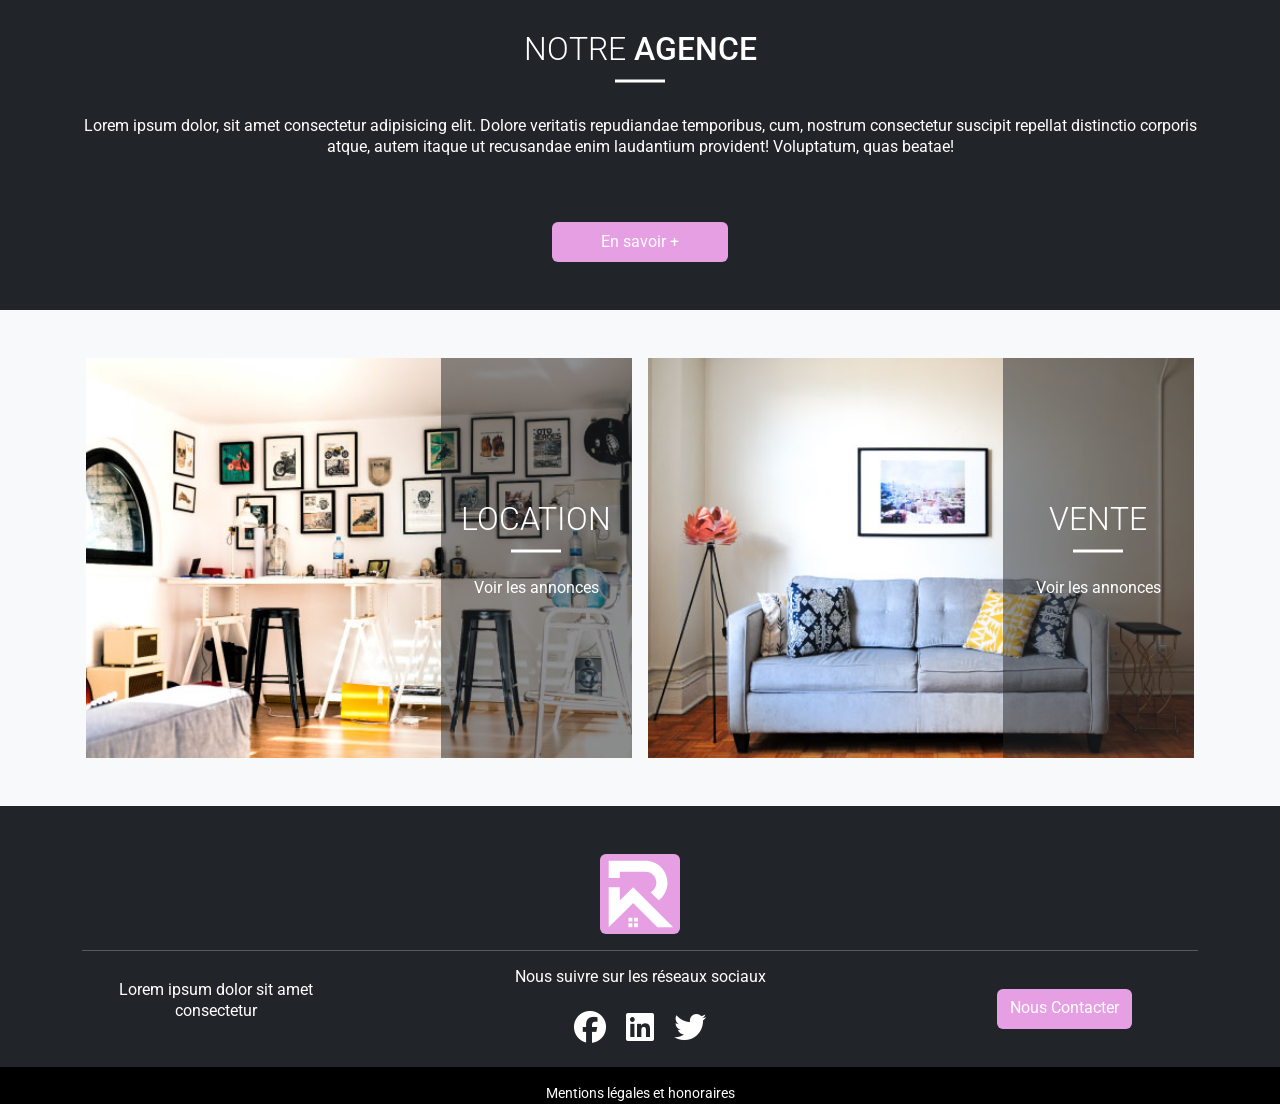
==== commit 813476f3: "nav dropdown menu background" ====
--- a/index.html
+++ b/index.html
@@ -21,11 +21,11 @@
 <body>
 
     <header div class="container-fluid p-0">
-        <nav class="navbar navbar-expand-lg navbar-light ">
+        <nav class="navbar navbar-expand-lg navbar-light bg-white">
             <div class="container">
 
                 <a class="navbar-brand" href="#">
-                    <img src="./img/logo.svg" height="80px" width="80px" class="rounded" alt="">
+                    <img src="./img/logo.svg" height="75px" width="75px" class="rounded" alt="">
                 </a>
                 <button class="navbar-toggler" type="button" data-bs-toggle="collapse"
                     data-bs-target="#collapsibleNavbar">
@@ -35,13 +35,13 @@
                 <div class="collapse navbar-collapse" id="collapsibleNavbar">
                     <ul class="navbar-nav mb-2 mb-lg-0 mx-auto">
 
-                        <li class="nav-item p-3">
+                        <li class="nav-item px-3">
                             <a class="nav-link" href="#">Accueil</a>
                         </li>
-                        <li class="nav-item p-3">
+                        <li class="nav-item px-3">
                             <a class="nav-link" href="#">Agence</a>
                         </li>
-                        <li class="nav-item dropdown p-3">
+                        <li class="nav-item dropdown px-3">
                             <a class="nav-link dropdown-toggle" href="#" id="navbarDropdown" role="button"
                                 data-bs-toggle="dropdown" aria-expanded="false">
                                 Vente
@@ -55,12 +55,11 @@
                                 <li><a class="dropdown-item" href="#">Something else here</a></li>
                             </ul>
                         </li>
-                        <li class="nav-item dropdown p-3">
-                            <a class="nav-link dropdown-toggle" href="#" id="navbarDropdown" role="button"
-                                data-bs-toggle="dropdown" aria-expanded="false">
+                        <li class="nav-item dropdown px-3">
+                            <a class="nav-link dropdown-toggle" href="#" role="button" data-bs-toggle="dropdown">
                                 Location
                             </a>
-                            <ul class="dropdown-menu" aria-labelledby="navbarDropdown">
+                            <ul class="dropdown-menu">
                                 <li><a class="dropdown-item" href="#">Action</a></li>
                                 <li><a class="dropdown-item" href="#">Another action</a></li>
                                 <li>
@@ -69,13 +68,13 @@
                                 <li><a class="dropdown-item" href="#">Something else here</a></li>
                             </ul>
                         </li>
-                        <li class="nav-item p-3">
+                        <li class="nav-item px-3">
                             <a class="nav-link" href="#">Estimation</a>
                         </li>
-                        <li class="nav-item p-3">
+                        <li class="nav-item px-3">
                             <a class="nav-link" href="#">Alerte Email</a>
                         </li>
-                        <li class="nav-item p-3">
+                        <li class="nav-item px-3">
                             <a class="nav-link" href="#">Contact</a>
                         </li>
 
@@ -85,7 +84,7 @@
         </nav>
     </header>
 
-    <main class="container-fluid m-0 p-0">
+    <main class="container-fluid mt-5 p-0">
 
         <!-- section de recherche -->
 
@@ -114,7 +113,7 @@
 
                     <input type="text" class="rounded col-sm-6 col-md-2 pt-2 form-control" name="search[prix]" id="prix"
                         cols="30" rows="1" placeholder="prix"></input>
-                    <button class="btn col-md-2 text-white py-0 rounded perso">Rechercher</button>
+                    <button class="btn col-md-2 py-0 rounded perso">Rechercher</button>
 
                 </form>
 
--- a/css/style-consortium.css
+++ b/css/style-consortium.css
@@ -13,6 +13,11 @@
 
 a {
     text-decoration: none;
+}
+
+nav .dropdown-menu{
+    height: fit-content;
+    background-color: #e79fe4;
 }
 
 #search {
@@ -76,8 +81,15 @@
 .perso {
     background-color: #e79fe4;
     color: white;
-    height: 40px
+    height: 40px;
+    transition: 1s;
 }
+
+.perso:hover {
+    background-color: #fff;
+    color:#e79fe4;
+  }
+
 
 #search form {
     background-color: rgba(60, 59, 59, 0.5);
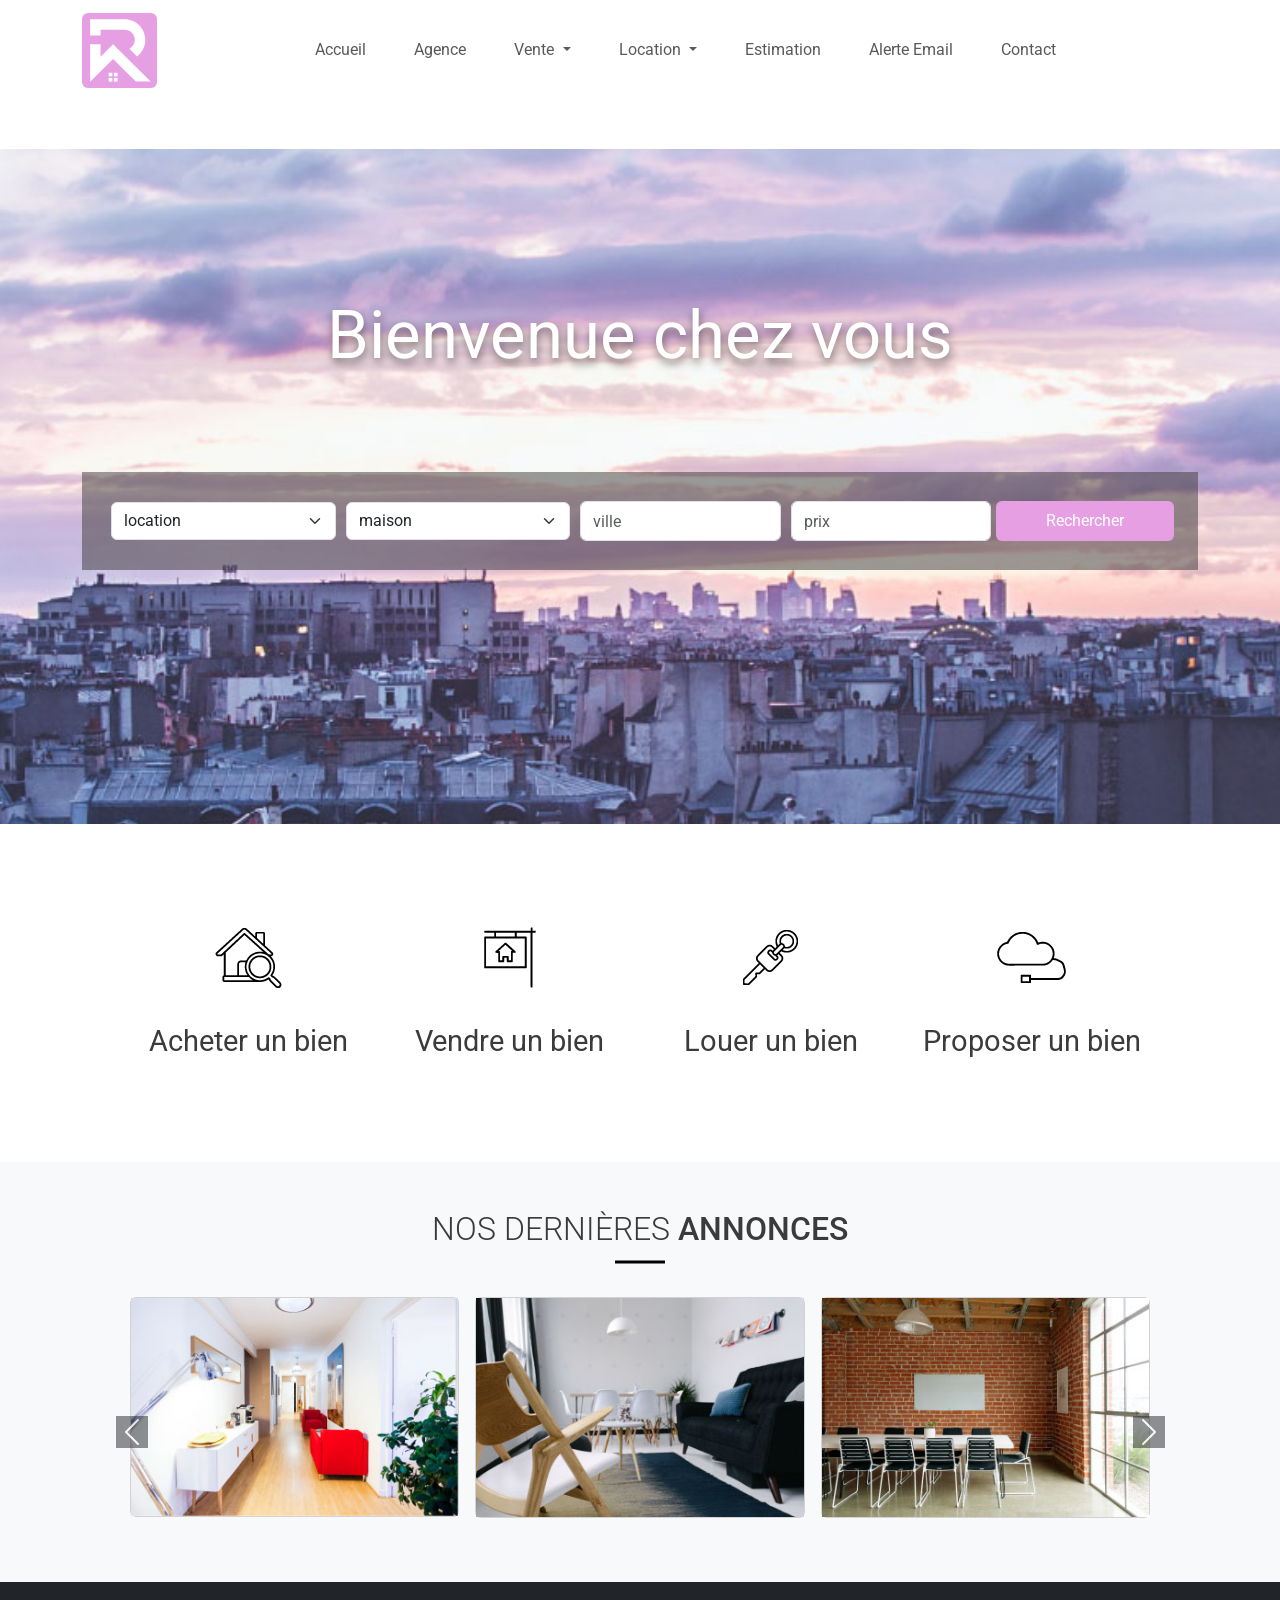
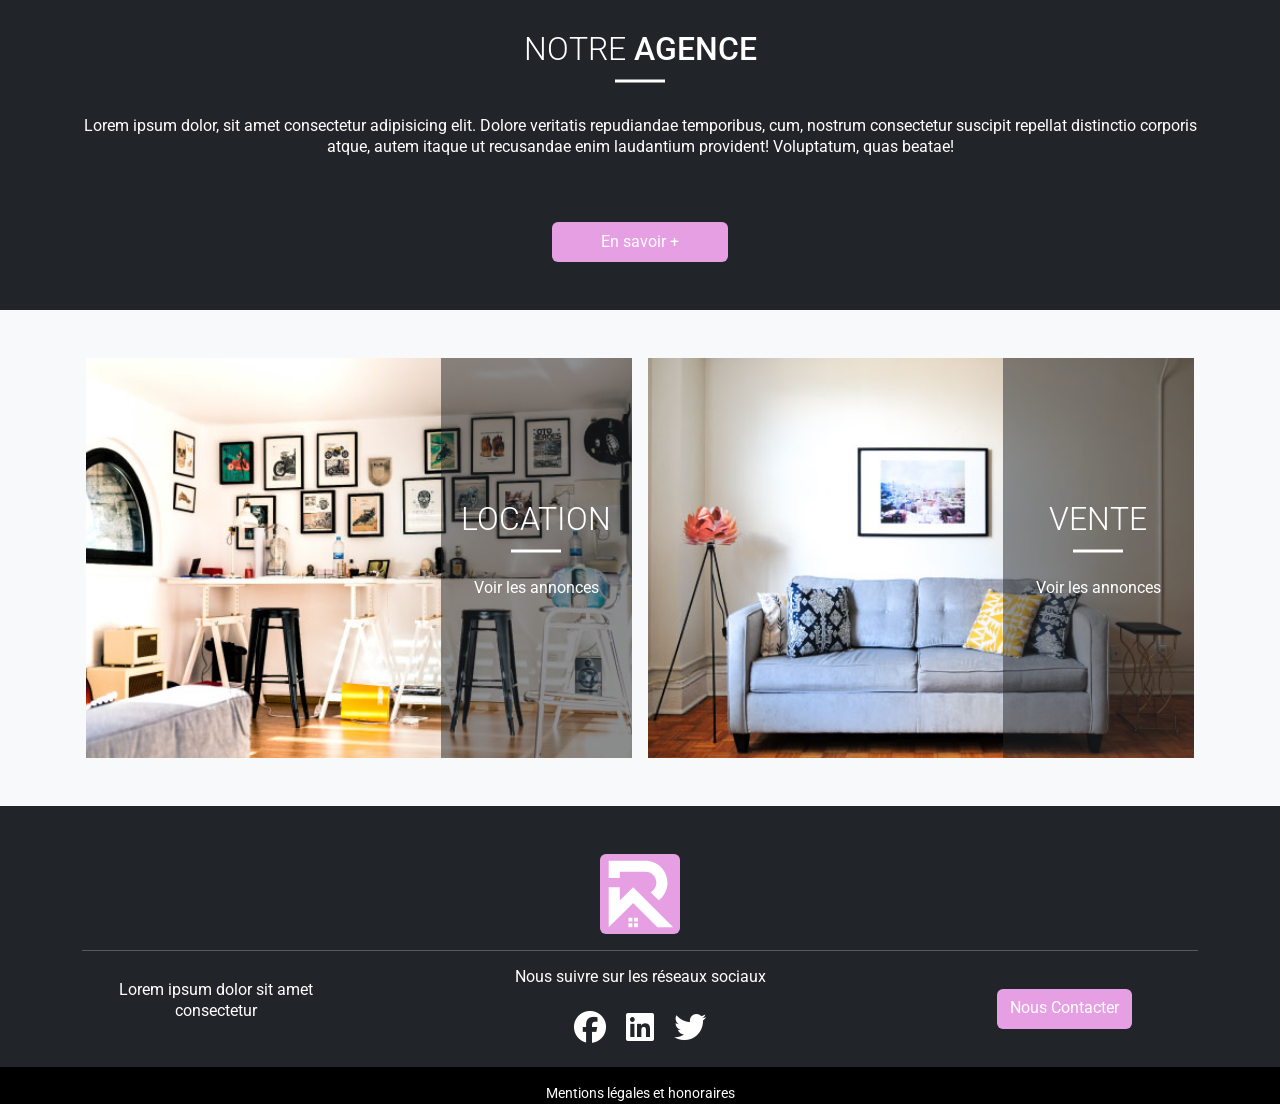
==== commit 945496c0: "var color css et ajustement dropdown" ====
--- a/index.html
+++ b/index.html
@@ -43,10 +43,10 @@
                         </li>
                         <li class="nav-item dropdown px-3">
                             <a class="nav-link dropdown-toggle" href="#" id="navbarDropdown" role="button"
-                                data-bs-toggle="dropdown" aria-expanded="false">
+                                data-bs-toggle="dropdown">
                                 Vente
                             </a>
-                            <ul class="dropdown-menu" aria-labelledby="navbarDropdown">
+                            <ul class="dropdown-menu">
                                 <li><a class="dropdown-item" href="#">Action</a></li>
                                 <li><a class="dropdown-item" href="#">Another action</a></li>
                                 <li>
--- a/css/style-consortium.css
+++ b/css/style-consortium.css
@@ -1,3 +1,7 @@
+:root {
+    --primary: #e79fe4;
+}
+
 *,
 .container-fluid {
     padding: 0;
@@ -15,10 +19,17 @@
     text-decoration: none;
 }
 
-nav .dropdown-menu{
+nav .dropdown-menu {
     height: fit-content;
-    background-color: #e79fe4;
+    background-color: var(--primary);
 }
+
+nav .dropdown-menu .dropdown-item:hover {
+    background-color: transparent;
+    color: white !important;
+    transition: 0.2s ease-in;
+}
+
 
 #search {
     background: url("../img/bg-img.jpg") no-repeat center center;
@@ -73,13 +84,13 @@
     bottom: 0;
 }
 
-section{
+section {
     opacity: 0;
     transition: all 1s ease-out;
 }
 
 .perso {
-    background-color: #e79fe4;
+    background-color: var(--primary);
     color: white;
     height: 40px;
     transition: 1s;
@@ -87,8 +98,8 @@
 
 .perso:hover {
     background-color: #fff;
-    color:#e79fe4;
-  }
+    color: var(--primary);
+}
 
 
 #search form {
@@ -168,7 +179,11 @@
 
     #vente>div,
     #location>div {
-        width:100%;        
+        width: 100%;
+    }
+
+    section:nth-child(4) .perso {
+        height: fit-content;
     }
 
 }
